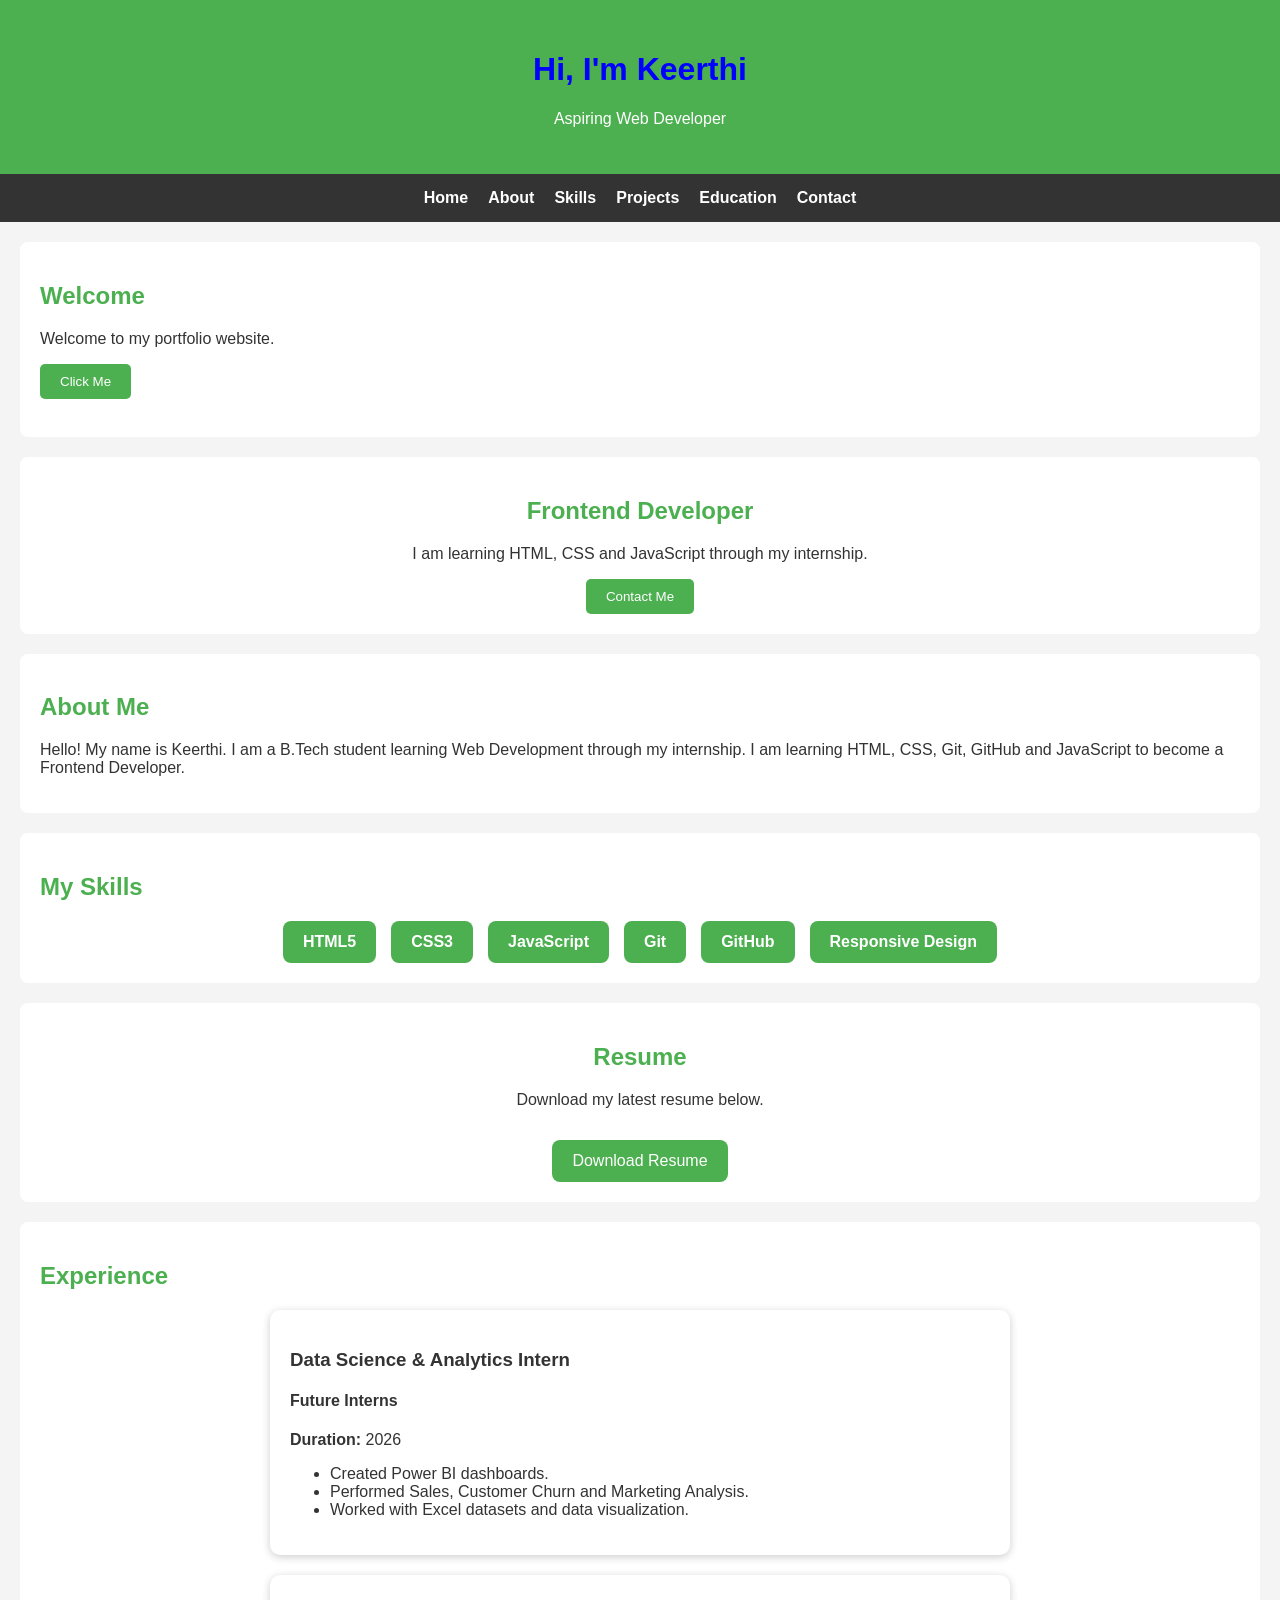
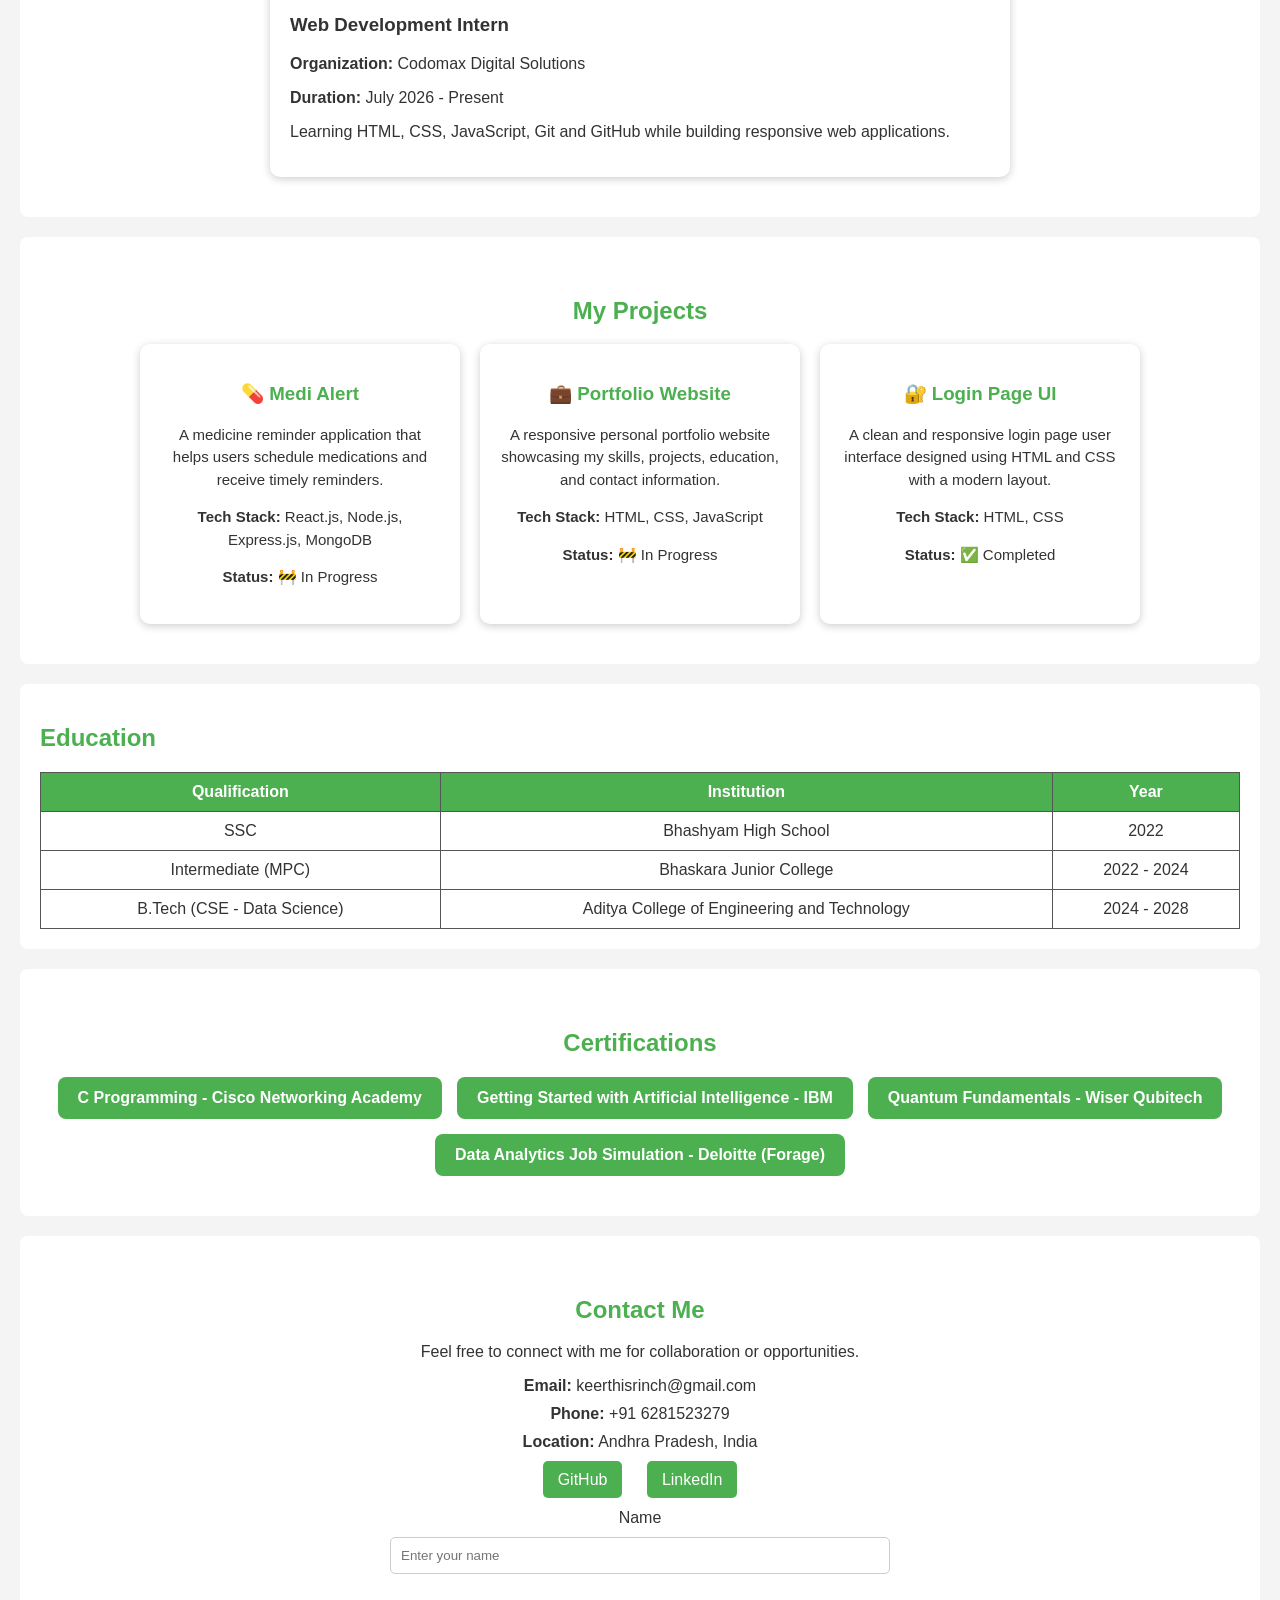
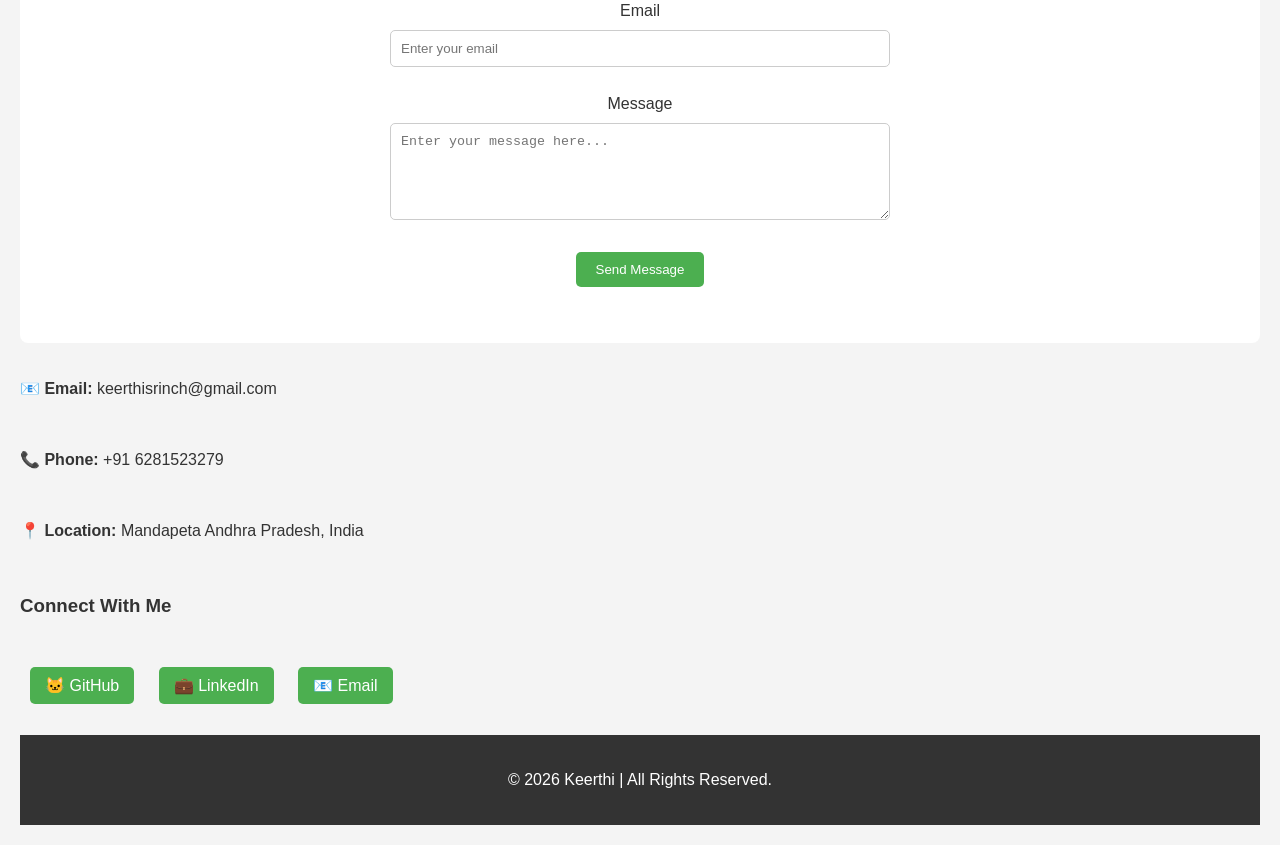
==== index.html @ 54350772 "Rename Index.html to index.html" ====
<!DOCTYPE html>
<html lang="en">
<head>
    <meta charset="UTF-8">
    <meta name="viewport" content="width=device-width, initial-scale=1.0">
    <title>My Portfolio</title>
    <link rel="stylesheet" href="style.css">
</head>

<body>

    <!-- Header -->
    <header>
        <h1 id="heading">Hi, I'm Keerthi</h1>
        <p>Aspiring Web Developer</p>
    </header>

    <!-- Navigation -->
    <nav>
        <a href="#home">Home</a>
        <a href="#about">About</a>
        <a href="#skills">Skills</a>
        <a href="#projects">Projects</a>
        <a href="#education">Education</a>
        <a href="#contact">Contact</a>
    </nav>

    <main>

        <!-- Home Section -->
        <section id="home">
            <h2>Welcome</h2>
            <p>Welcome to my portfolio website.</p>

            <!-- JavaScript Button -->
            <button id="welcomeBtn">Click Me</button>

            <!-- Message -->
            <p id="welcomeMessage"></p>
        </section>

        <!-- Hero Section -->
        <section id="hero">
            <div>
                <h2>Frontend Developer</h2>
                <p>I am learning HTML, CSS and JavaScript through my internship.</p>

                <a href="#contact">
                    <button>Contact Me</button>
                </a>
            </div>
        </section>

        <!-- About Section -->
        <section id="about">
            <h2>About Me</h2>
            <p>
                Hello! My name is Keerthi. I am a B.Tech student learning Web Development through my internship.
                I am learning HTML, CSS, Git, GitHub and JavaScript to become a Frontend Developer.
            </p>
        </section>

        <!-- Skills Section -->
        <section id="skills">
    <h2>My Skills</h2>

    <div class="skills-container">
        <div class="skill-card">HTML5</div>
        <div class="skill-card">CSS3</div>
        <div class="skill-card">JavaScript</div>
        <div class="skill-card">Git</div>
        <div class="skill-card">GitHub</div>
        <div class="skill-card">Responsive Design</div>
    </div>
</section>
<section id="resume">
    <h2>Resume</h2>

    <p>Download my latest resume below.</p>

    <a href="resume.pdf" download class="btn">
        Download Resume
    </a>
</section>
<section id="experience">
    <h2>Experience</h2>

    <div class="experience-card">
        <h3>Data Science & Analytics Intern</h3>
        <h4>Future Interns</h4>
        <p><strong>Duration:</strong> 2026</p>

        <ul>
            <li>Created Power BI dashboards.</li>
            <li>Performed Sales, Customer Churn and Marketing Analysis.</li>
            <li>Worked with Excel datasets and data visualization.</li>
        </ul>
    </div>

    <div class="experience-card">
        <h3>Web Development Intern</h3>
        <p><strong>Organization:</strong> Codomax Digital Solutions</p>
        <p><strong>Duration:</strong> July 2026 - Present</p>

        <p>
            Learning HTML, CSS, JavaScript, Git and GitHub while building responsive web applications.
        </p>
    </div>
</section>
   <!-- Projects Section -->
<section id="projects">
    <h2>My Projects</h2>

    <div class="projects-container">

        <!-- Project 1 -->
        <div class="project-card">
            <h3>💊 Medi Alert</h3>
            <p>
                A medicine reminder application that helps users schedule medications and receive timely reminders.
            </p>
            <p><strong>Tech Stack:</strong> React.js, Node.js, Express.js, MongoDB</p>
            <p><strong>Status:</strong> 🚧 In Progress</p>
        </div>

        <!-- Project 2 -->
        <div class="project-card">
            <h3>💼 Portfolio Website</h3>
            <p>
                A responsive personal portfolio website showcasing my skills, projects, education, and contact information.
            </p>
            <p><strong>Tech Stack:</strong> HTML, CSS, JavaScript</p>
            <p><strong>Status:</strong> 🚧 In Progress</p>
        </div>

        <!-- Project 3 -->
        <div class="project-card">
            <h3>🔐 Login Page UI</h3>
            <p>
                A clean and responsive login page user interface designed using HTML and CSS with a modern layout.
            </p>
            <p><strong>Tech Stack:</strong> HTML, CSS</p>
            <p><strong>Status:</strong> ✅ Completed</p>
        </div>

    </div>
</section>

        <!-- Education Section -->
<section id="education">
    <h2>Education</h2>

    <table>
        <tr>
            <th>Qualification</th>
            <th>Institution</th>
            <th>Year</th>
        </tr>

        <tr>
            <td>SSC</td>
            <td>Bhashyam High School</td>
            <td>2022</td>
        </tr>

        <tr>
            <td>Intermediate (MPC)</td>
            <td>Bhaskara Junior College</td>
            <td>2022 - 2024</td>
        </tr>

        <tr>
            <td>B.Tech (CSE - Data Science)</td>
            <td>Aditya College of Engineering and Technology</td>
            <td>2024 - 2028</td>
        </tr>
    </table>
</section>
<!-- Certifications -->
<section id="certifications">
    <h2>Certifications</h2>

    <div class="skills-container">
        <div class="skill">C Programming - Cisco Networking Academy</div>
        <div class="skill">Getting Started with Artificial Intelligence - IBM</div>
        <div class="skill">Quantum Fundamentals - Wiser Qubitech</div>
        <div class="skill">Data Analytics Job Simulation - Deloitte (Forage)</div>
    </div>
</section>

  <!-- Contact Section -->
<section id="contact">
    <h2>Contact Me</h2>

    <p>Feel free to connect with me for collaboration or opportunities.</p>

    <div class="contact-info">
        <p><strong>Email:</strong> keerthisrinch@gmail.com</p>
        <p><strong>Phone:</strong> +91 6281523279</p>
        <p><strong>Location:</strong> Andhra Pradesh, India</p>
    </div>

    <div class="social-links">
        <a href="https://github.com/Keerthinch" target="_blank">GitHub</a>
        <a href="https://www.linkedin.com/in/keertisri-nch-5a1335340/" target="_blank">LinkedIn</a>
    </div>

    <form id="contactForm">
        <label for="name">Name</label><br>
        <input type="text" id="name" placeholder="Enter your name" required><br><br>

        <label for="email">Email</label><br>
        <input type="email" id="email" placeholder="Enter your email" required><br><br>

        <label for="message">Message</label><br>
        <textarea id="message" rows="5" placeholder="Enter your message here..." required></textarea><br><br>

        <button type="submit">Send Message</button>
    </form>

    <p id="successMessage"></p>
</section>
<p><strong>📧 Email:</strong> keerthisrinch@gmail.com</p>
<p><strong>📞 Phone:</strong> +91 6281523279</p>
<p><strong>📍 Location:</strong> Mandapeta Andhra Pradesh, India</p>

<h3>Connect With Me</h3>

<div class="social-links">
    <a href="https://github.com/Keerthinch" target="_blank">🐱 GitHub</a>

    <a href="https://www.linkedin.com/in/keertisri-nch-5a1335340/" target="_blank">💼 LinkedIn</a>

    <a href="mailto:keerthisrinch@gmail.com">📧 Email</a>
</div>

    <!-- Footer -->
    <footer>
        <p>&copy; 2026 Keerthi | All Rights Reserved.</p>
    </footer>

    <!-- Scroll To Top Button -->
    <button id="topBtn">⬆ Top</button>

    <!-- JavaScript File -->
    <script src="script.js"></script>

</body>
</html>
---- style.css ----
/* General Styling */

html {
    scroll-behavior: smooth;
}

body {
    margin: 0;
    padding: 0;
    font-family: Arial, sans-serif;
    background-color: #f4f4f4;
    color: #333;
}

/* Header */

header {
    background-color: #4CAF50;
    color: white;
    text-align: center;
    padding: 30px;
}

/* Navigation */

nav {
    display: flex;
    justify-content: center;
    gap: 20px;
    background-color: #333;
    padding: 15px;
}

nav a {
    color: white;
    text-decoration: none;
    font-weight: bold;
    transition: all 0.3s ease;
}

nav a:hover {
    color: yellow;
    transform: scale(1.1);
}

/* Main (CSS Grid) */

main {
    display: flex;
    flex-direction: column;
    gap: 20px;
    padding: 20px;
}

/* Sections */

section {
    background-color: white;
    padding: 20px;
    border-radius: 8px;
}

/* Headings */

h2 {
    color: #4CAF50;
}

/* Buttons */

button {
    background-color: #4CAF50;
    color: white;
    border: none;
    padding: 10px 20px;
    cursor: pointer;
    border-radius: 5px;
    transition: 0.3s;
}

button:hover {
    background-color: #45a049;
    transform: translateY(-3px);
}
/* Hero (Flexbox) */

#hero {
    display: flex;
    justify-content: center;
    align-items: center;
    text-align: center;
}

/* Skills */

.skills-list {
    display: flex;
    justify-content: center;
    gap: 20px;
    list-style: none;
    padding: 0;
    flex-wrap: wrap;
}

.skills-list li {
    background: #4CAF50;
    color: white;
    padding: 10px 20px;
    border-radius: 5px;
}
/* Projects Section */

#projects {
    grid-column: 1 / -1;
    padding: 40px 20px;
    text-align: center;
}

.projects-container {
    display: flex;
    flex-wrap: wrap;
    justify-content: center;
    gap: 20px;
}

.project-card {
    background: white;
    width: 280px;
    padding: 20px;
    border-radius: 10px;
    box-shadow: 0 2px 8px rgba(0,0,0,0.2);
    transition: all 0.4s ease;
}

.project-card:hover {
    transform: translateY(-10px);
    box-shadow: 0 10px 20px rgba(0,0,0,0.3);
}
.project-card h3 {
    color: #4CAF50;
}

.project-card p {
    font-size: 15px;
    line-height: 1.5;
}
/* Table */

table {
    width: 100%;
    border-collapse: collapse;
}

table,
th,
td {
    border: 1px solid #555;
}

th,
td {
    padding: 10px;
    text-align: center;
}

th {
    background-color: #4CAF50;
    color: white;
}

/* Form */

input,
textarea {
    width: 100%;
    padding: 10px;
    margin-top: 5px;
    margin-bottom: 15px;
    box-sizing: border-box;
}

/* Welcome Message */

#welcomeMessage {
    margin-top: 15px;
    font-size: 18px;
    font-weight: bold;
    color: green;
}

/* Scroll To Top Button */

#topBtn {
    display: none;
    position: fixed;
    bottom: 20px;
    right: 20px;
    background-color: #4CAF50;
    color: white;
    border: none;
    padding: 12px 18px;
    border-radius: 50%;
    cursor: pointer;
    font-size: 18px;
    box-shadow: 0px 2px 8px rgba(0,0,0,0.3);
}

#topBtn:hover {
    background-color: #45a049;
}

/* Footer */

footer {
    background-color: #333;
    color: white;
    text-align: center;
    padding: 20px;
}

/* ===========================
   Responsive Design
=========================== */

/* Mobile */

@media screen and (max-width: 768px) {

    header {
        padding: 20px;
    }

    nav {
        flex-direction: column;
        align-items: center;
        gap: 10px;
    }

    main {
        grid-template-columns: 1fr;
    }

    #hero {
        flex-direction: column;
    }

    .skills-list {
        flex-direction: column;
        align-items: center;
    }

    table {
        font-size: 14px;
    }

    button {
        width: 100%;
    }

    #topBtn {
        width: auto;
    }
}

/* Tablet */

@media screen and (min-width: 769px) and (max-width: 1024px) {

    main {
        grid-template-columns: repeat(2, 1fr);
    }

    nav {
        flex-wrap: wrap;
        justify-content: center;
    }

    .skills-list {
        flex-wrap: wrap;
        justify-content: center;
    }
}

/* Desktop */

@media screen and (min-width: 1025px) {

    main {
        grid-template-columns: repeat(2, 1fr);
    }

    nav {
        flex-direction: row;
    }

    .skills-list {
        flex-direction: row;
    }

    #hero {
        flex-direction: row;
    }
}
.skills-container{
    display:flex;
    flex-wrap:wrap;
    justify-content:center;
    gap:15px;
    margin-top:20px;
}

.skill-card{
    background:#4CAF50;
    color:white;
    padding:12px 20px;
    border-radius:8px;
    font-weight:bold;
}

.experience-card{
    background:white;
    padding:20px;
    border-radius:10px;
    box-shadow:0 2px 8px rgba(0,0,0,0.2);
    margin:20px auto;
    max-width:700px;
}

#resume{
    text-align:center;
}

#resume .btn{
    display:inline-block;
    margin-top:15px;
    padding:12px 20px;
    background:#4CAF50;
    color:white;
    text-decoration:none;
    border-radius:8px;
}

#resume .btn:hover{
    background:#388E3C;
}
#contact {
    text-align: center;
    padding: 40px 20px;
}

.contact-info p {
    margin: 10px 0;
}

.social-links {
    margin: 20px 0;
}

.social-links a {
    text-decoration: none;
    margin: 10px;
    color: white;
    background: #4CAF50;
    padding: 10px 15px;
    border-radius: 5px;
}

.social-links a:hover {
    background: #388E3C;
}

form {
    max-width: 500px;
    margin: auto;
}

form input,
form textarea {
    width: 100%;
    padding: 10px;
    margin: 10px 0;
    border: 1px solid #ccc;
    border-radius: 5px;
}

form button {
    background: #4CAF50;
    color: white;
    padding: 10px 20px;
    border: none;
    cursor: pointer;
    border-radius: 5px;
}

form button:hover {
    background: #388E3C;
}

#successMessage {
    color: green;
    margin-top: 15px;
    font-weight: bold;
}
#contact {
    grid-column: 1 / -1;
}
/* ==========================
   Day 11 Animations
========================== */

/* Section Fade Animation */

h1,
h2 {
    animation: slideDown 1s ease;
}
@keyframes fadeIn {
    from {
        opacity: 0;
        transform: translateY(30px);
    }

    to {
        opacity: 1;
        transform: translateY(0);
    }
}

/* Heading Animation */

h1,
h2 {
    animation: slideDown 1s ease;
}

@keyframes slideDown {
    from {
        opacity: 0;
        transform: translateY(-25px);
    }

    to {
        opacity: 1;
        transform: translateY(0);
    }
}

/* Skill Card Hover */

.skill-card {
    transition: all 0.3s ease;
}

.skill-card:hover {
    transform: scale(1.08);
    background: #388E3C;
}

/* Experience Card Hover */

.experience-card {
    transition: all 0.3s ease;
}

.experience-card:hover {
    transform: translateY(-8px);
    box-shadow: 0 10px 20px rgba(0,0,0,0.25);
}

/* Resume Button Hover */

#resume .btn {
    transition: all 0.3s ease;
}

#resume .btn:hover {
    transform: scale(1.05);
}

/* Social Links Hover */

.social-links a {
    transition: all 0.3s ease;
}

.social-links a:hover {
    background: #388E3C;
    transform: scale(1.1);
}

/* Form Fields */

form input,
form textarea {
    transition: all 0.3s ease;
}

form input:focus,
form textarea:focus {
    border: 2px solid #4CAF50;
    outline: none;
    box-shadow: 0 0 8px rgba(76,175,80,0.5);
}
section {
    animation: fadeIn 3s ease;
}

h1,
h2 {
    animation: slideDown 3s ease;
}
/* ==========================
   Certifications Section
========================== */

#certifications {
    text-align: center;
    padding: 40px 20px;
}

#certifications h2 {
    color: #4CAF50;
    margin-bottom: 20px;
}

#certifications .skills-container {
    display: flex;
    flex-wrap: wrap;
    justify-content: center;
    gap: 20px;
}

#certifications .skill-card {
    background: #4CAF50;
    color: white;
    padding: 15px 20px;
    border-radius: 8px;
    transition: 0.3s;
}

#certifications .skill-card:hover {
    transform: scale(1.05);
    background: #388E3C;
}
#certifications .skills-container{
    display: flex;
    flex-wrap: wrap;
    justify-content: center;
    gap: 15px;
}

#certifications .skill{
    background: #4CAF50;
    color: white;
    padding: 12px 20px;
    border-radius: 8px;
    font-weight: bold;
    transition: 0.3s;
}

#certifications .skill:hover{
    background: #388E3C;
    transform: scale(1.05);
}
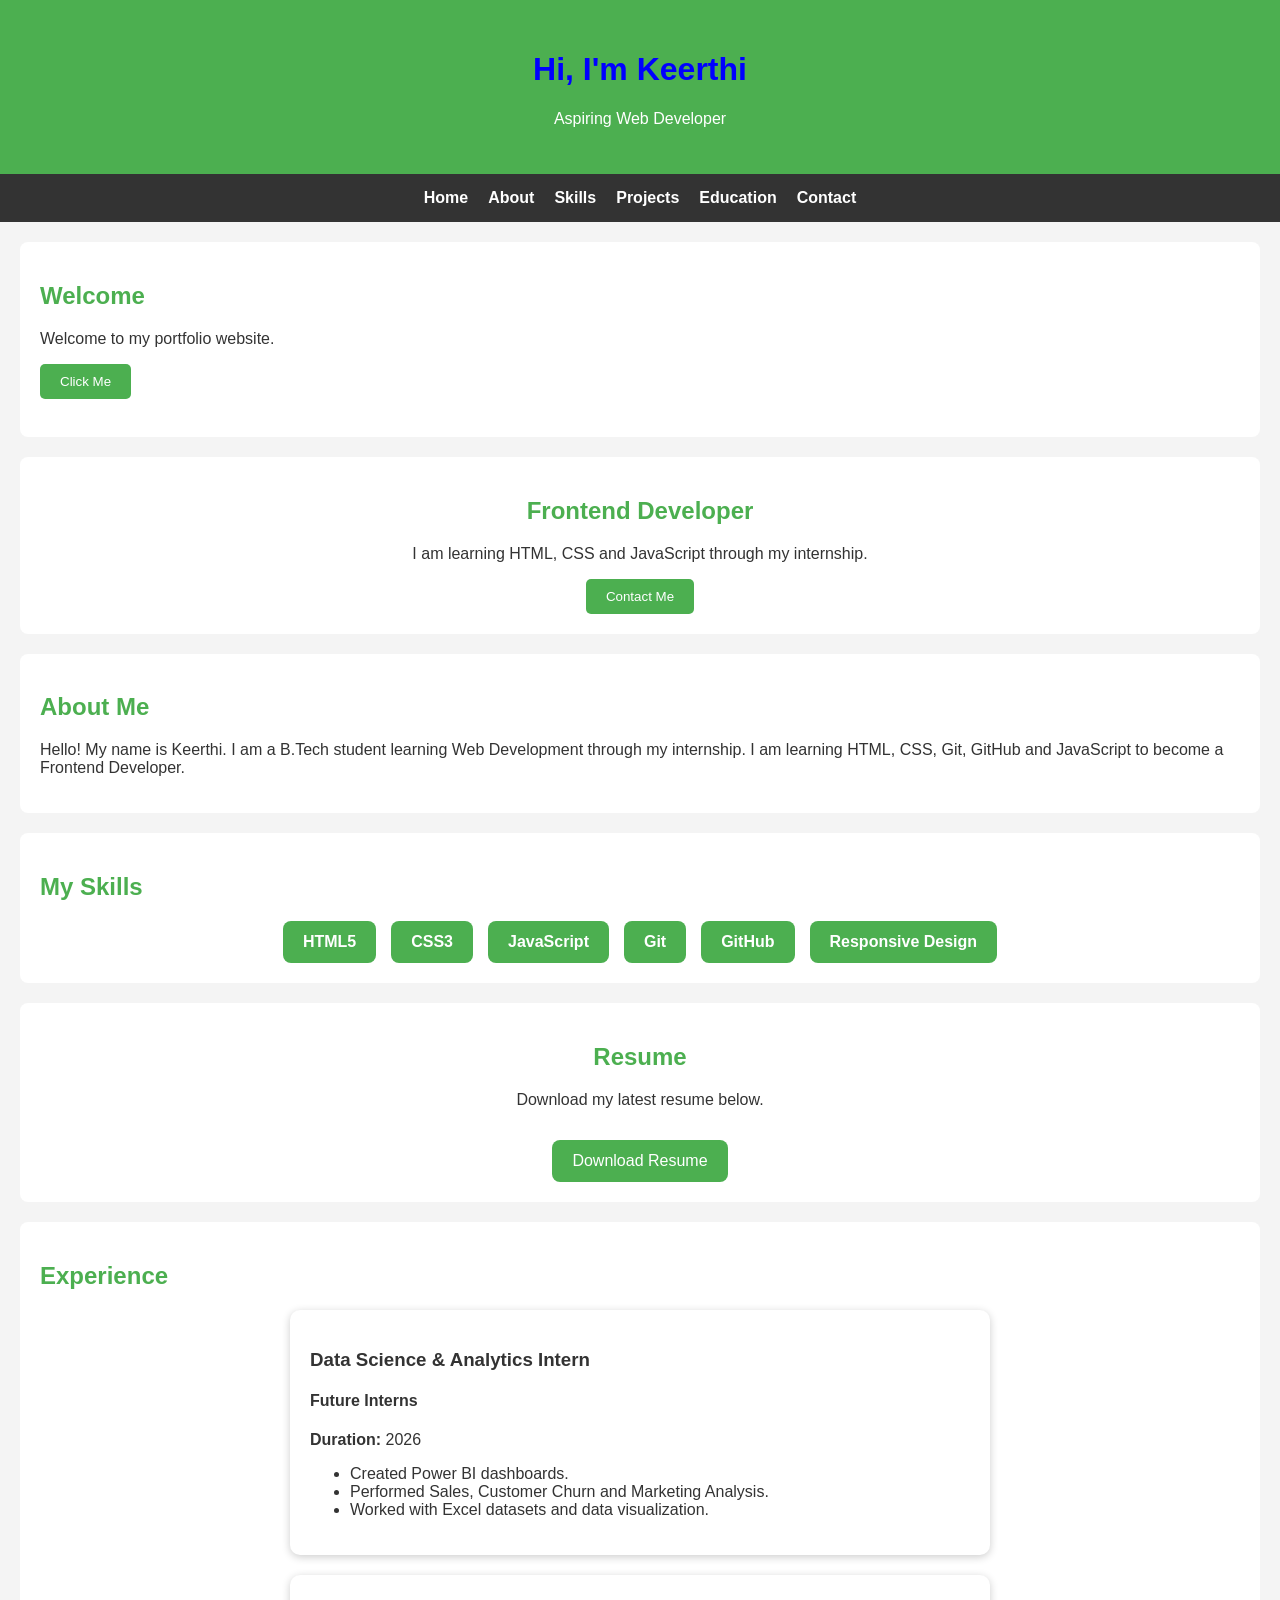
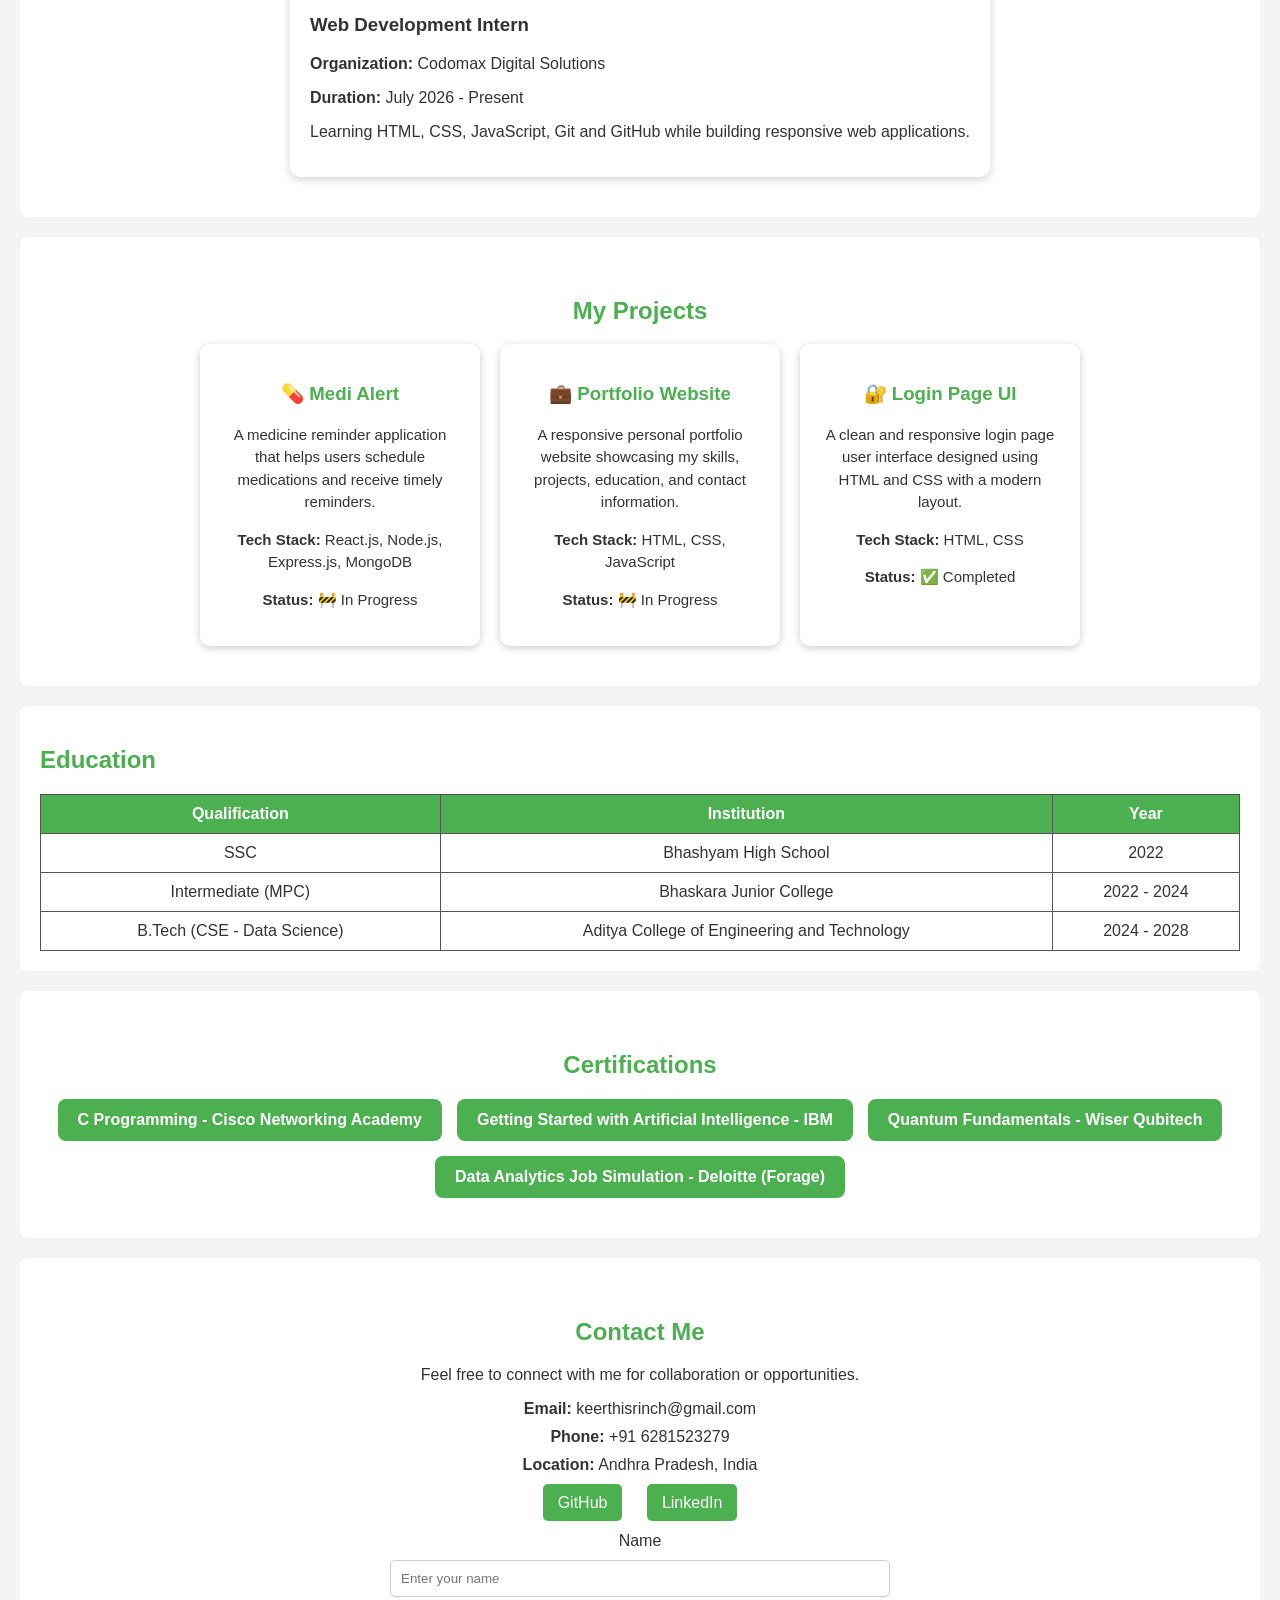
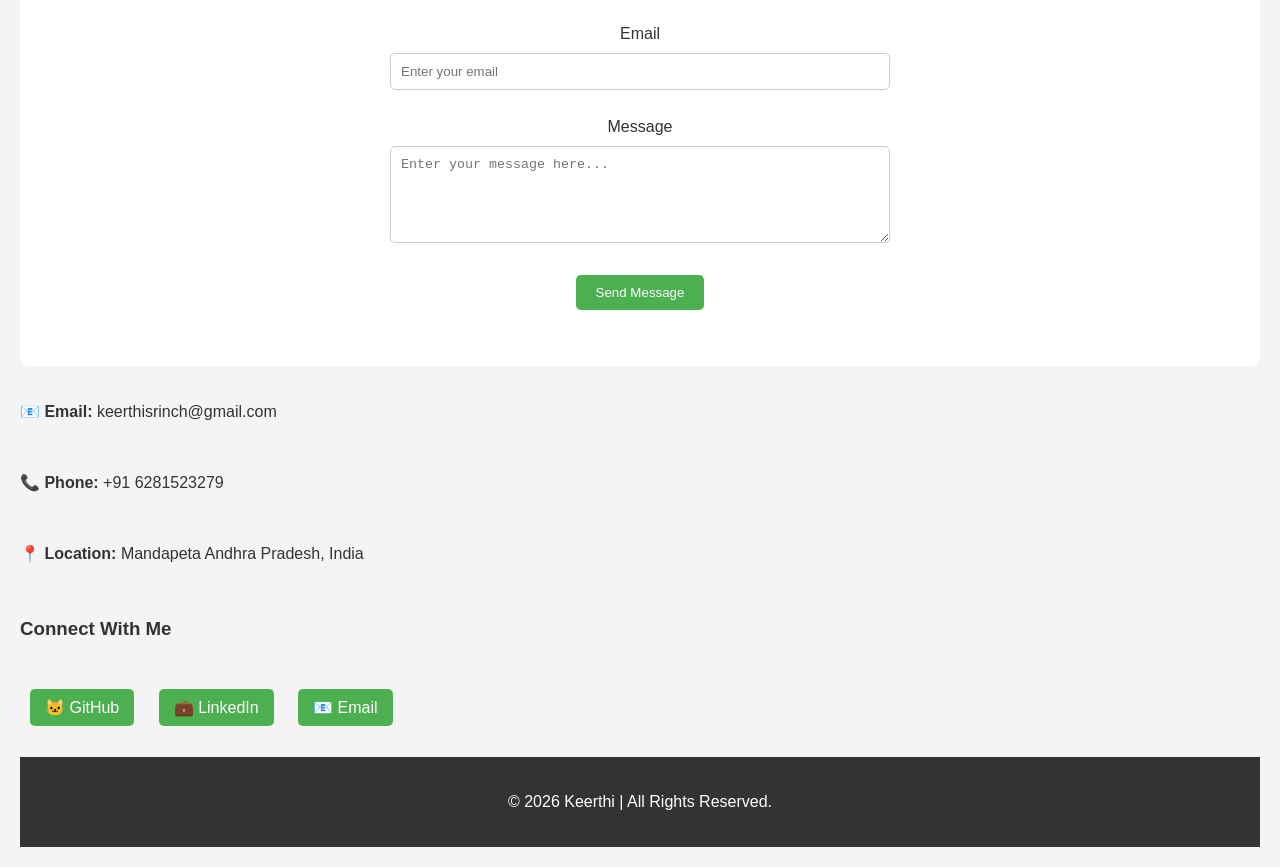
==== commit 54ffb9ed: "Day 13 completed - Responsive testing and optimization" ====
--- a/index.html
+++ b/index.html
@@ -4,6 +4,7 @@
     <meta charset="UTF-8">
     <meta name="viewport" content="width=device-width, initial-scale=1.0">
     <title>My Portfolio</title>
+    <meta name="description" content="Keerthi's personal portfolio website showcasing skills, projects, education and experience.">
     <link rel="stylesheet" href="style.css">
 </head>
 
--- a/style.css
+++ b/style.css
@@ -1,3 +1,8 @@
+/* Day 13 - Performance and Responsive Optimization */
+
+* {
+    box-sizing: border-box;
+}
 /* General Styling */
 
 html {
